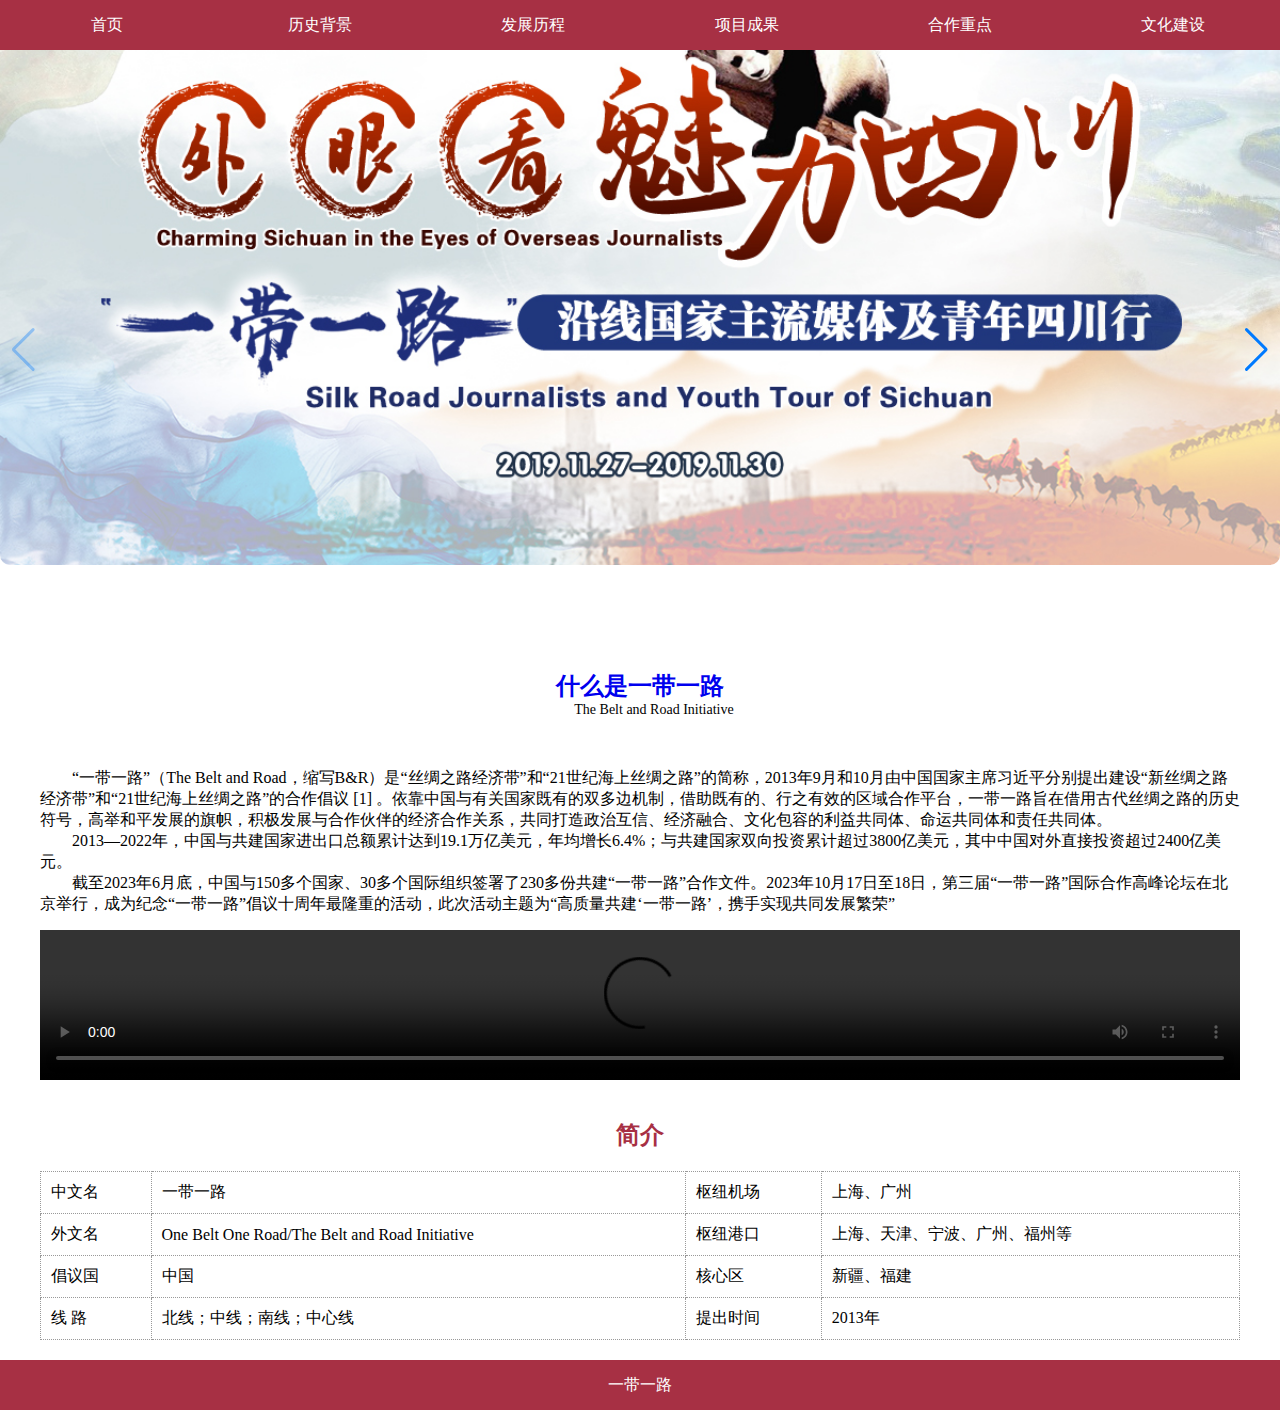
==== index.html @ 4ebd021c "Add files via upload" ====
<!DOCTYPE html>
<html lang="en">
<head>
    <meta charset="UTF-8">
    <meta name="viewport" content="width=device-width, initial-scale=1.0">
    <title>Document</title>
    <link rel="stylesheet" href="./css/index.css">
    <link rel="stylesheet" href="./swiper/swiper-bundle.min.css">
</head>
<body> 
    <header>
        <div class="hitem"><a href="./index.html">首页</a></div>
        <div class="hitem"><a href="./html/page1.html">历史背景</a></div>
        <div class="hitem"><a href="./html/page2.html">发展历程</a></div>
        <div class="hitem"><a href="./html/page3.html">项目成果</a></div>
        <div class="hitem"><a href="./html/page4.html">合作重点</a></div>
        <div class="hitem"><a href="./html/page5.html">文化建设</a></div>
    </header>
    <div class="swiper mySwiper">
        <div class="swiper-wrapper">
          <div class="swiper-slide"><img src="./images/banner2.jpg" alt=""></div>
          <div class="swiper-slide"><img src="./images/banner3.jpg" alt=""></div>
          <div class="swiper-slide"><img src="./images/banner1.webp" alt=""></div>
        </div>
        <div class="swiper-button-next"></div>
        <div class="swiper-button-prev"></div>
      </div>
    
      <!-- Swiper JS -->
      <script src="./swiper/swiper-bundle.min.js"></script>
    
      <!-- Initialize Swiper -->
      <script>
        var swiper = new Swiper(".mySwiper", {
          pagination: {
            el: ".swiper-pagination",
            type: "fraction",
          },
          navigation: {
            nextEl: ".swiper-button-next",
            prevEl: ".swiper-button-prev",
          },
        });
      </script>
    <div class="banner">
          <h2 style="color: #a73044;text-align: center;margin: 20px 0 0px;"><a href="./html/page2.html">什么是一带一路</a></h2>
          <p style="color: #000;text-align: center;font-size: 14px;margin-bottom: 50px;">The Belt and Road Initiative</p>
          <p>“一带一路”（The Belt and Road，缩写B&R）是“丝绸之路经济带”和“21世纪海上丝绸之路”的简称，2013年9月和10月由中国国家主席习近平分别提出建设“新丝绸之路经济带”和“21世纪海上丝绸之路”的合作倡议 [1] 。依靠中国与有关国家既有的双多边机制，借助既有的、行之有效的区域合作平台，一带一路旨在借用古代丝绸之路的历史符号，高举和平发展的旗帜，积极发展与合作伙伴的经济合作关系，共同打造政治互信、经济融合、文化包容的利益共同体、命运共同体和责任共同体。</p>
          <p>2013—2022年，中国与共建国家进出口总额累计达到19.1万亿美元，年均增长6.4%；与共建国家双向投资累计超过3800亿美元，其中中国对外直接投资超过2400亿美元。</p>
          <p>截至2023年6月底，中国与150多个国家、30多个国际组织签署了230多份共建“一带一路”合作文件。2023年10月17日至18日，第三届“一带一路”国际合作高峰论坛在北京举行，成为纪念“一带一路”倡议十周年最隆重的活动，此次活动主题为“高质量共建‘一带一路’，携手实现共同发展繁荣”</p>
          <video src="./images/9280646ff9404d478f5bf46409518fae.mp4" controls style="width: 100%;margin: 15px 0;"></video>
          <h2 style="color: #a73044;text-align: center;margin: 20px;">简介</h2>
          <table>
            <tr>
                <td>中文名</td>
                <td>一带一路</td>
                <td>枢纽机场</td>
                <td>上海、广州 </td>
            </tr>
            <tr>
                <td>外文名</td>
                <td>One Belt One Road/The Belt and Road Initiative</td>
                <td>枢纽港口</td>
                <td>上海、天津、宁波、广州、福州等 </td>
            </tr>
            <tr>
                <td>倡议国</td>
                <td>中国 </td>
                <td>核心区</td>
                <td>新疆、福建 </td>
            </tr>
            <tr>
                <td>线    路</td>
                <td>北线；中线；南线；中心线 </td>
                <td>提出时间</td>
                <td>2013年</td>
            </tr>
          </table>
        </div>
        <footer>
            一带一路
        </footer>
</body>
</html>
---- css/index.css ----
*{
    margin: 0;
    padding: 0;
}
a{ 
    text-decoration: none;
}
.banner{
    width: 1200px;
    margin: 0 auto;
}
header{
    display: flex;
    height: 50px;
    line-height: 50px;
    background-color: #a73044;
}
.hitem{
    flex: 1;
    text-align: center;
}
.hitem a{
    color: #fff;
}
.swiper {
    width: 100%;
    height: 600px;
    overflow: hidden;
  }

  .swiper-slide {
    text-align: center;
    font-size: 18px;
    background: #fff;
    display: flex;
    justify-content: center;
    align-items: center;
  }

  .swiper-slide img {
    display: block;
    width: 100%;
    object-fit: cover;
    margin-top: -90px;
}
img{
    border-radius: 10px;
}
p{
    text-indent: 2em;
}
table{
    width: 100%;
    border-collapse: collapse;
}
table tr td{
    border: 1px dotted #999;
    padding-left: 10px;
    padding: 10px;
}
footer{
    height: 50px;
    line-height: 50px;
    background-color: #a73044;
    text-align: center;
    margin-top: 20px;
    color: #fff;
}
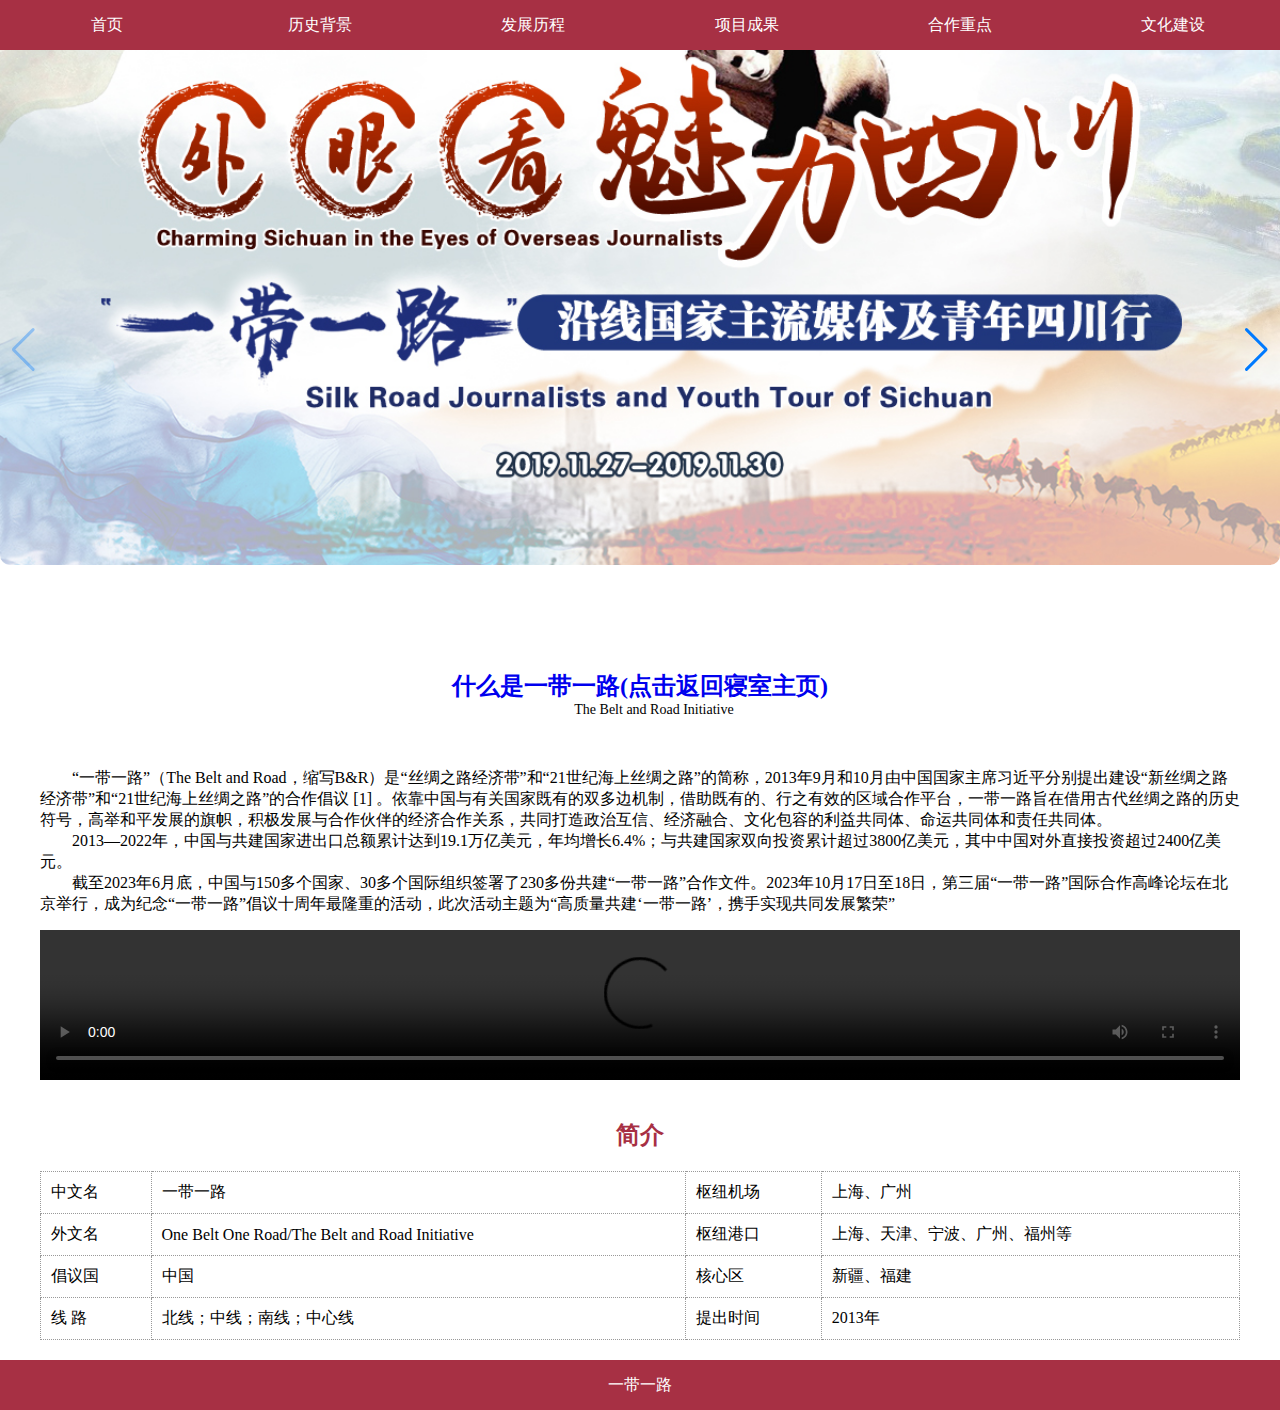
==== commit a6157cf3: "Update index.html" ====
--- a/index.html
+++ b/index.html
@@ -43,7 +43,7 @@
         });
       </script>
     <div class="banner">
-          <h2 style="color: #a73044;text-align: center;margin: 20px 0 0px;"><a href="./html/page2.html">什么是一带一路</a></h2>
+          <h2 style="color: #a73044;text-align: center;margin: 20px 0 0px;"><a href="https://mistylantern.github.io/qinshi423.github.io/">什么是一带一路(点击返回寝室主页)</a></h2>
           <p style="color: #000;text-align: center;font-size: 14px;margin-bottom: 50px;">The Belt and Road Initiative</p>
           <p>“一带一路”（The Belt and Road，缩写B&R）是“丝绸之路经济带”和“21世纪海上丝绸之路”的简称，2013年9月和10月由中国国家主席习近平分别提出建设“新丝绸之路经济带”和“21世纪海上丝绸之路”的合作倡议 [1] 。依靠中国与有关国家既有的双多边机制，借助既有的、行之有效的区域合作平台，一带一路旨在借用古代丝绸之路的历史符号，高举和平发展的旗帜，积极发展与合作伙伴的经济合作关系，共同打造政治互信、经济融合、文化包容的利益共同体、命运共同体和责任共同体。</p>
           <p>2013—2022年，中国与共建国家进出口总额累计达到19.1万亿美元，年均增长6.4%；与共建国家双向投资累计超过3800亿美元，其中中国对外直接投资超过2400亿美元。</p>
@@ -81,4 +81,4 @@
             一带一路
         </footer>
 </body>
-</html>+</html>
